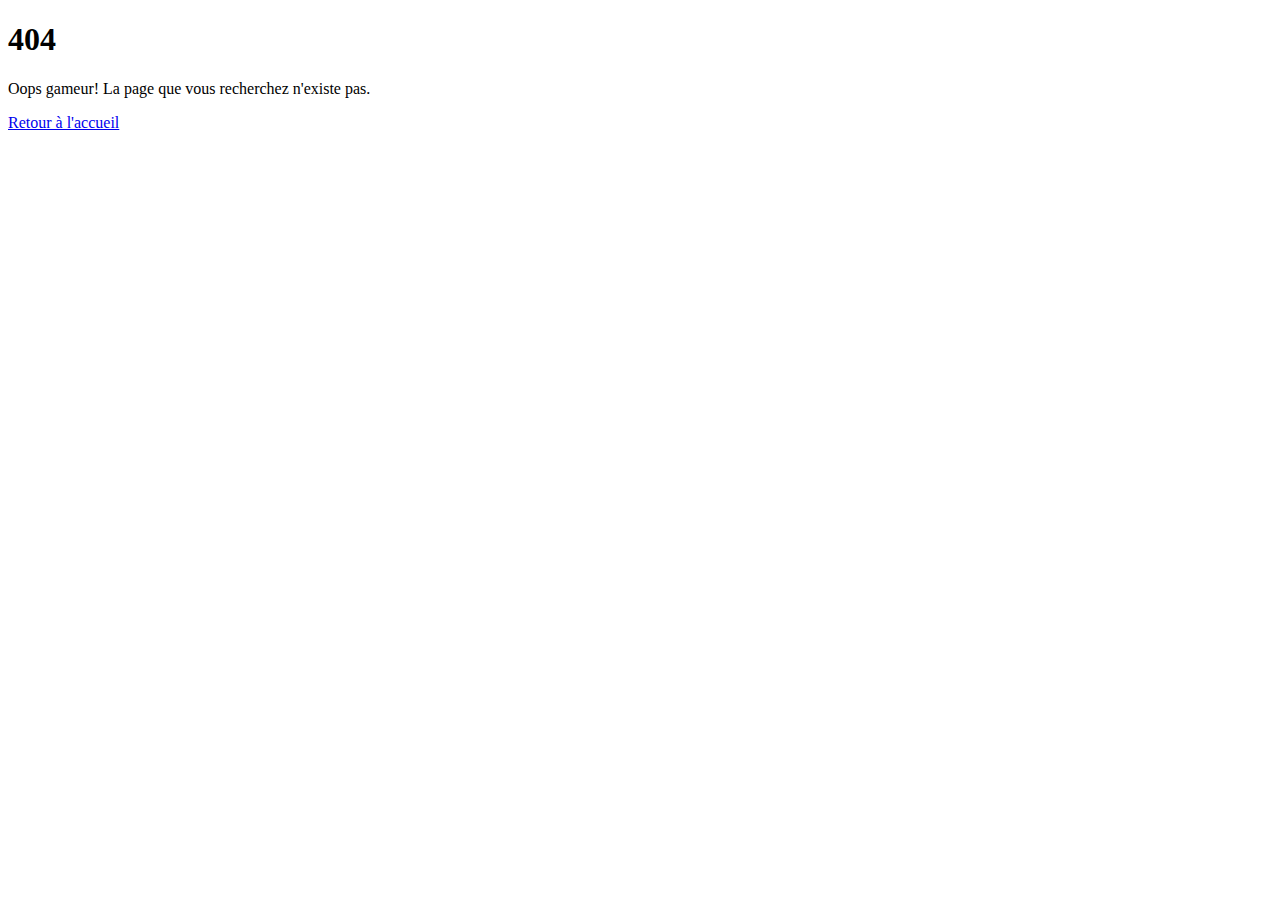
==== erreur404.html @ b0f84e1d "projet" ====
<!DOCTYPE html>
<html lang="fr">
  <head>
    <meta charset="UTF-8" />
    <meta name="viewport" content="width=device-width, initial-scale=1.0" />
    <title>Page non trouvée</title>
    <link
      href="https://fonts.googleapis.com/css2?family=Press+Start+2P&display=swap"
      rel="stylesheet"
    />
    <link rel="stylesheet" href="erreur404.html" />
  </head>
  <body>
    <div class="error-page">
      <h1>404</h1>
      <p>Oops gameur! La page que vous recherchez n'existe pas.</p>
      <a href="index.html" class="btn-retour">Retour à l'accueil</a>
    </div>
  </body>
</html>
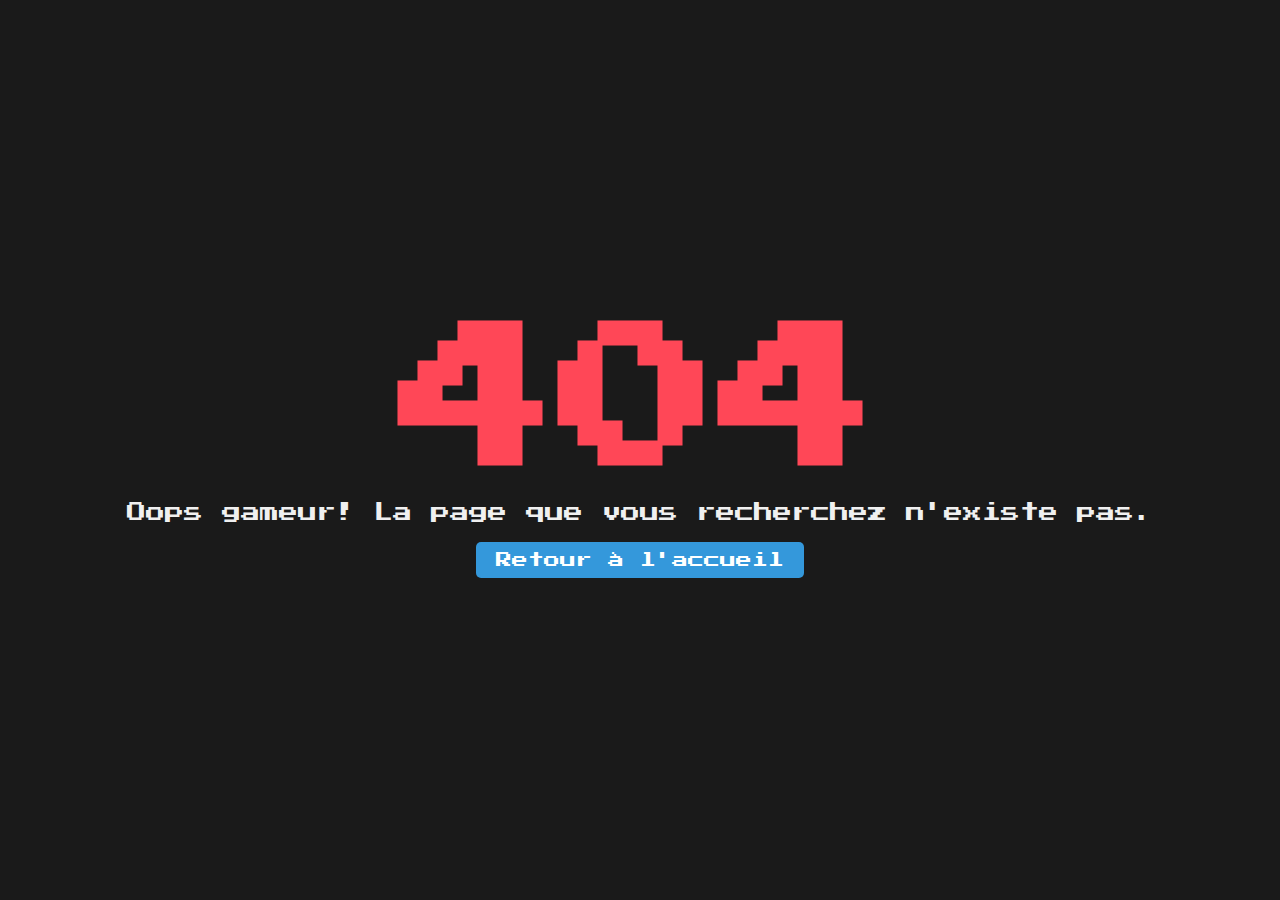
==== commit e62830f0: "test" ====
--- a/erreur404.html
+++ b/erreur404.html
@@ -8,7 +8,7 @@
       href="https://fonts.googleapis.com/css2?family=Press+Start+2P&display=swap"
       rel="stylesheet"
     />
-    <link rel="stylesheet" href="erreur404.html" />
+    <link rel="stylesheet" href="css/erreur404.css" />
   </head>
   <body>
     <div class="error-page">
--- a/css/erreur404.css
+++ b/css/erreur404.css
@@ -0,0 +1,42 @@
+/* Styles pour la page d'erreur 404 */
+body {
+    display: flex;
+    justify-content: center;
+    align-items: center;
+    height: 100vh;
+    margin: 0;
+    background-color: #1a1a1a;
+    color: #f0f0f0;
+    font-family: "Press Start 2P", sans-serif;
+  }
+  
+  .error-page {
+    text-align: center;
+  }
+  
+  .error-page h1 {
+    font-size: 10rem;
+    margin: 0;
+    color: #ff4757;
+  }
+  
+  .error-page p {
+    font-size: 1.2rem;
+    margin: 20px 0;
+  }
+  
+  .btn-retour {
+    display: inline-block;
+    padding: 10px 20px;
+    color: #fff;
+    background-color: #3498db;
+    border-radius: 5px;
+    text-decoration: none;
+    font-size: 1rem;
+    transition: background-color 0.3s ease;
+  }
+  
+  .btn-retour:hover {
+    background-color: #2980b9;
+  }
+  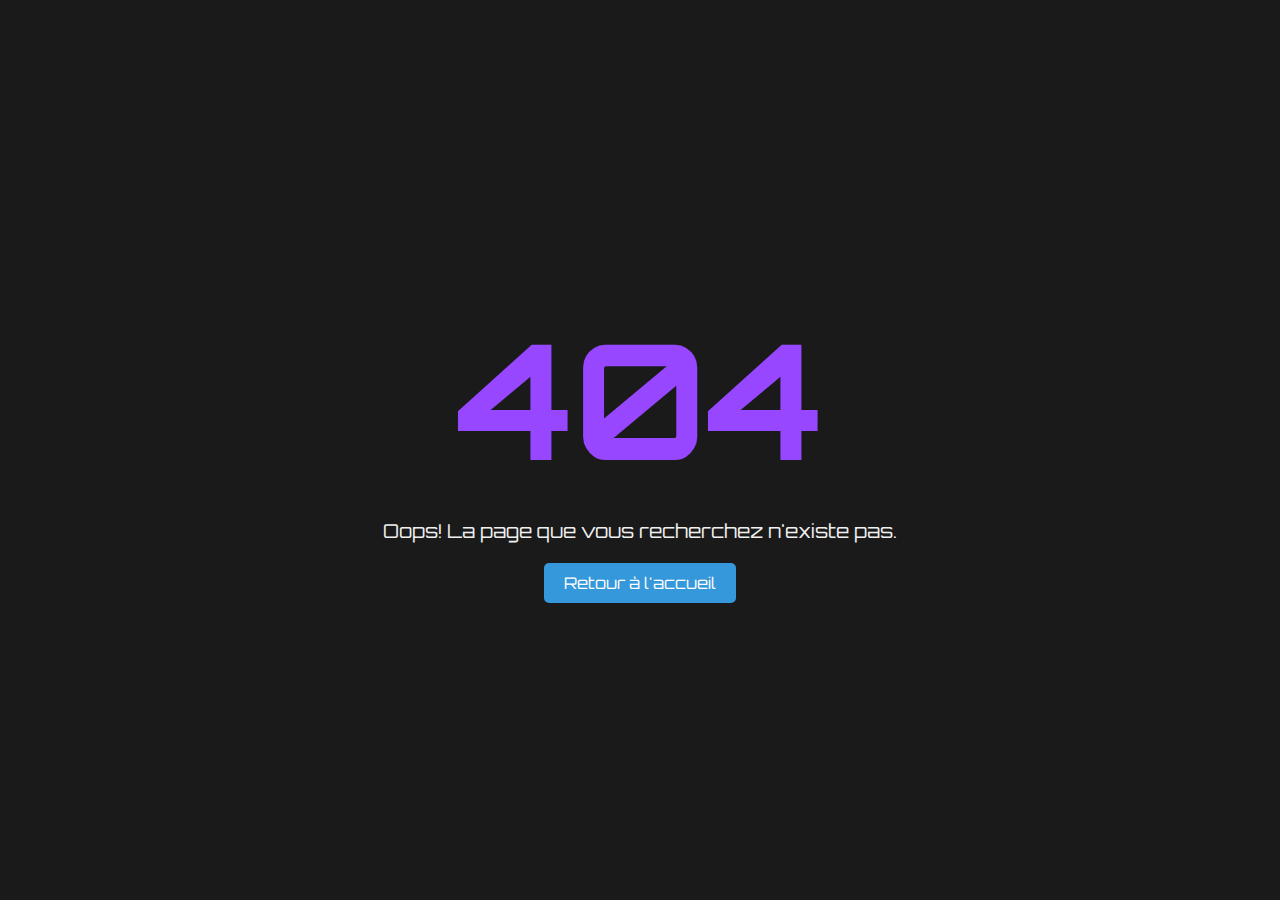
==== commit bb6594f0: "test" ====
--- a/erreur404.html
+++ b/erreur404.html
@@ -13,7 +13,7 @@
   <body>
     <div class="error-page">
       <h1>404</h1>
-      <p>Oops gameur! La page que vous recherchez n'existe pas.</p>
+      <p>Oops! La page que vous recherchez n'existe pas.</p>
       <a href="index.html" class="btn-retour">Retour à l'accueil</a>
     </div>
   </body>
--- a/css/erreur404.css
+++ b/css/erreur404.css
@@ -1,42 +1,41 @@
-/* Styles pour la page d'erreur 404 */
+@import url("https://fonts.googleapis.com/css2?family=Orbitron:wght@400..900&family=Titillium+Web:ital,wght@0,200;0,300;0,400;0,600;0,700;0,900;1,200;1,300;1,400;1,600;1,700&display=swap");
 body {
-    display: flex;
-    justify-content: center;
-    align-items: center;
-    height: 100vh;
-    margin: 0;
-    background-color: #1a1a1a;
-    color: #f0f0f0;
-    font-family: "Press Start 2P", sans-serif;
-  }
-  
-  .error-page {
-    text-align: center;
-  }
-  
-  .error-page h1 {
-    font-size: 10rem;
-    margin: 0;
-    color: #ff4757;
-  }
-  
-  .error-page p {
-    font-size: 1.2rem;
-    margin: 20px 0;
-  }
-  
-  .btn-retour {
-    display: inline-block;
-    padding: 10px 20px;
-    color: #fff;
-    background-color: #3498db;
-    border-radius: 5px;
-    text-decoration: none;
-    font-size: 1rem;
-    transition: background-color 0.3s ease;
-  }
-  
-  .btn-retour:hover {
-    background-color: #2980b9;
-  }
-  +  display: flex;
+  justify-content: center;
+  align-items: center;
+  height: 100vh;
+  margin: 0;
+  background-color: #1a1a1a;
+  color: #f0f0f0;
+  font-family: "Orbitron", sans-serif;
+}
+
+.error-page {
+  text-align: center;
+}
+
+.error-page h1 {
+  font-size: 10rem;
+  margin: 0;
+  color: #9747ff;
+}
+
+.error-page p {
+  font-size: 1.2rem;
+  margin: 20px 0;
+}
+
+.btn-retour {
+  display: inline-block;
+  padding: 10px 20px;
+  color: #fff;
+  background-color: #3498db;
+  border-radius: 5px;
+  text-decoration: none;
+  font-size: 1rem;
+  transition: background-color 0.3s ease;
+}
+
+.btn-retour:hover {
+  background-color: #8b0ecf;
+}
